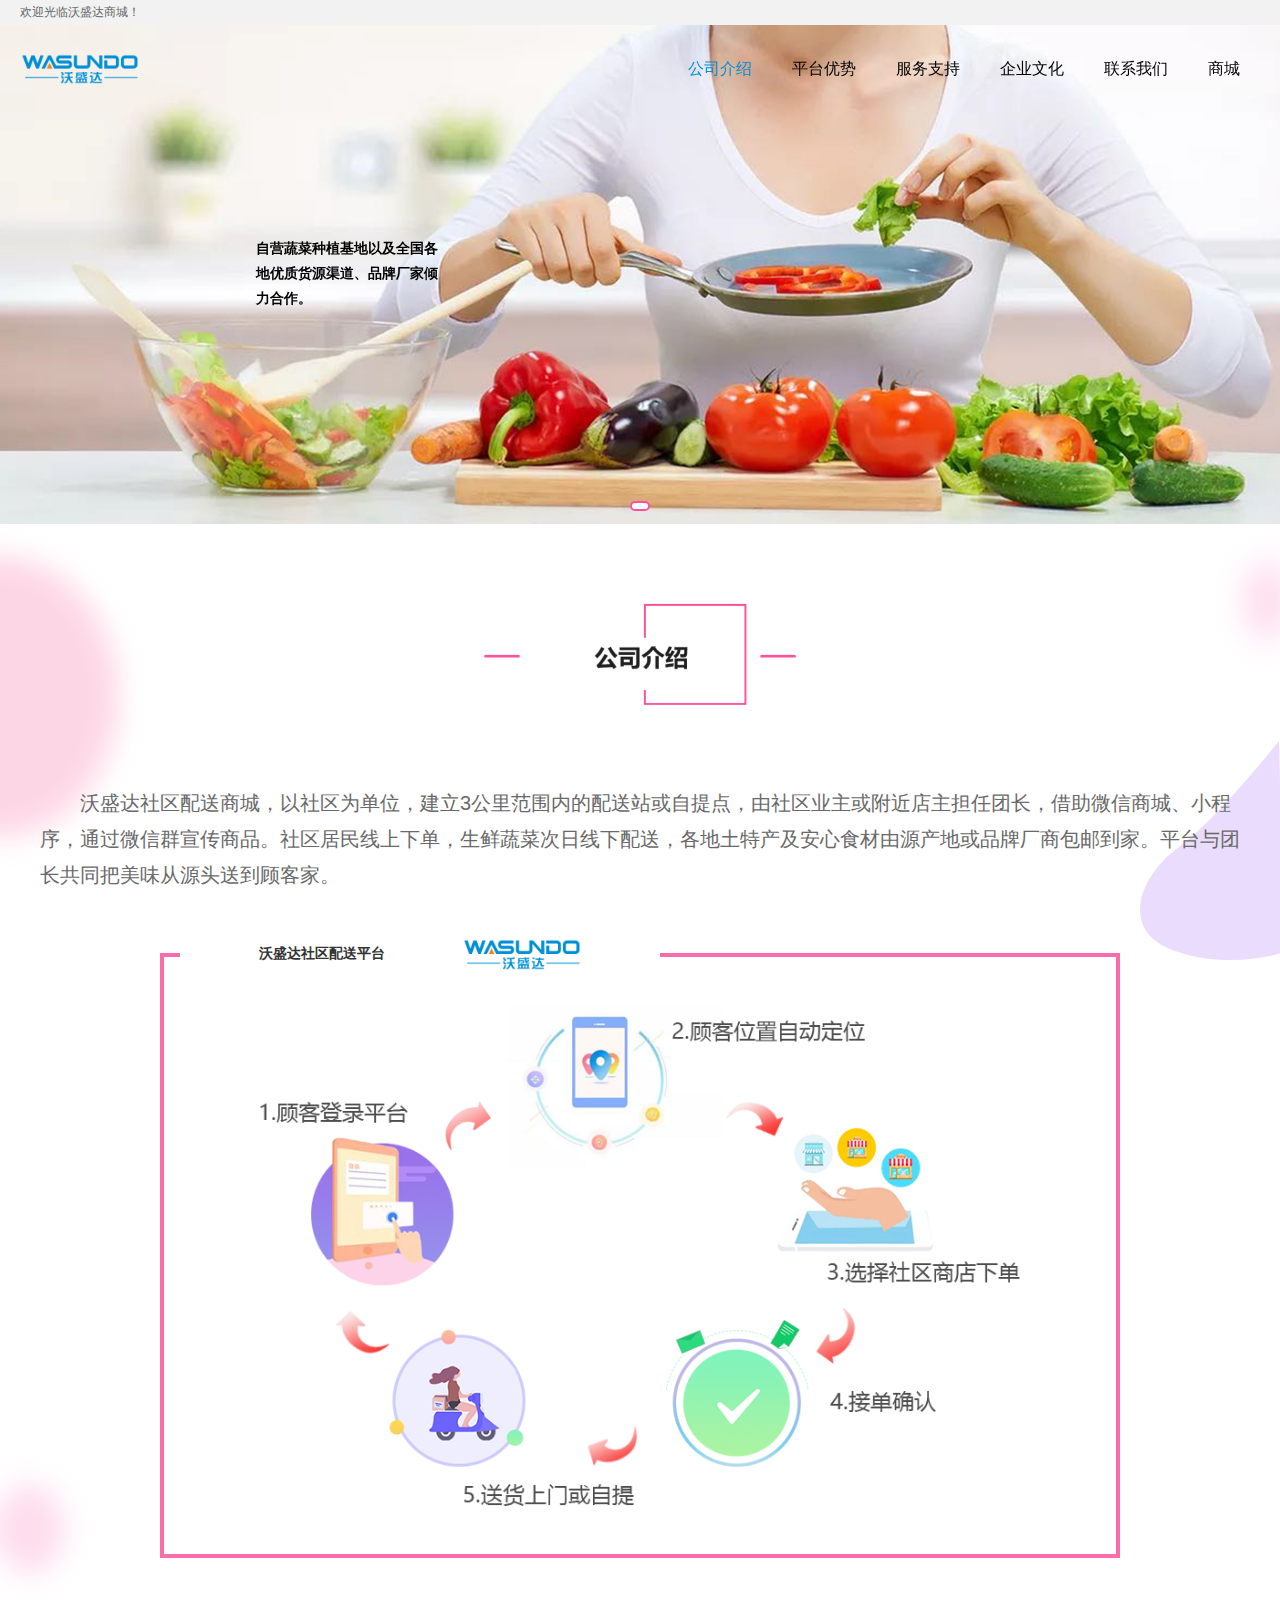
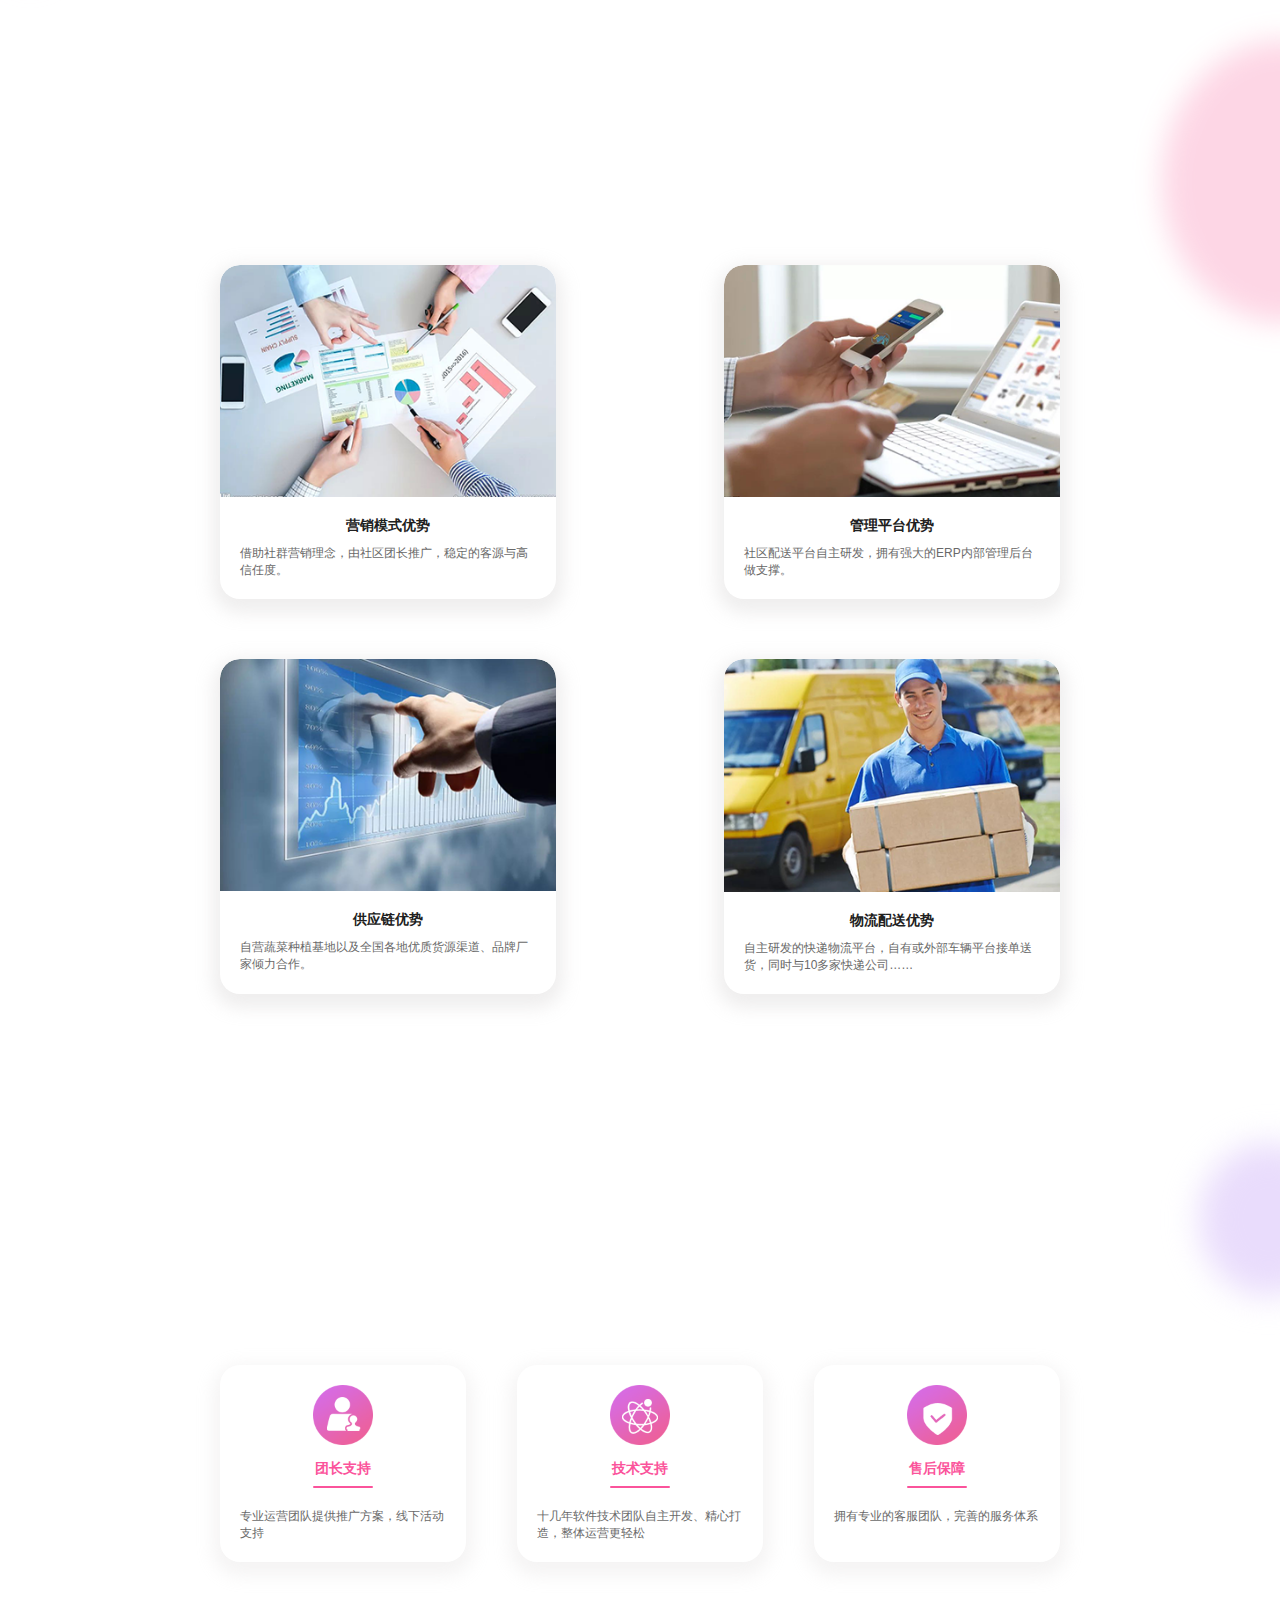
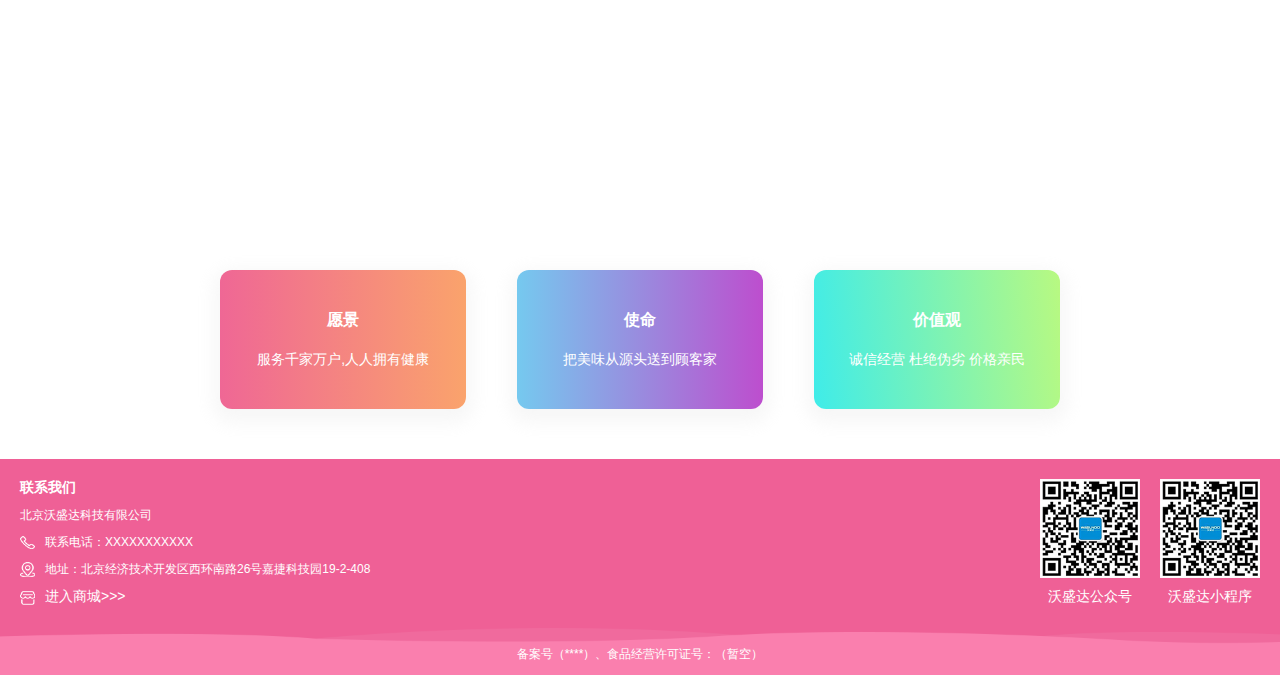
==== wsdPC/webHome/index.html @ 1323379c "first commit" ====
﻿<!DOCTYPE html>
<html lang="zh">
<head>
	<meta charset="UTF-8" />
	<meta name="viewport" content="width=device-width, initial-scale=1.0" />
    <meta name="renderer" content="webkit|ie-comp|ie-stand" />
    <meta http-equiv="X-UA-Compatible" content="IE=edge,chrome=1" />
    <meta http-equiv="X-UA-Compatible" content="IE=Edge" />
	<title>沃盛达官网</title>
	<!--插件:libs文件夹-->
	<link rel="stylesheet" href="../libs/swiper-4.3.3/swiper.min.css" />
	<!--自定义样式表-->
	<link rel="stylesheet" href="../css/common.css" /> <!--公共样式表-->
	<link rel="stylesheet" href="../css/index.css" /> <!--本页样式表-->
</head>
<body>
    <!-- 页头 start-->
    <div id="header"></div>
    <!-- 页头 end-->	
    
    <!--轮播图start-->
	<div class="swiper-container swiper-banner">
		<!--轮播图上文字-->
		<div class="swiper-layer">
			<span>自营蔬菜种植基地以及全国各地优质货源渠道、品牌厂家倾力合作。</span>
		</div>
		<!--轮播图-->
	    <div class="swiper-wrapper">
	        <div class="swiper-slide" style="background-image: url(../img/index/banner.png);"></div>
	    </div>
	    <!-- 如果需要分页器 -->
	    <div class="swiper-pagination"></div>
	</div>  
	<!--轮播图end-->
	
	<!--内容区域 start-->
	<!--公司介绍-->
	<div class="main-bg main-bg1">
		<div class="half-circle-right">
			<img src="../img/index/ico_circle0.png" alt="" style="width:75px;" />
		</div>
		<div class="half-circle-left">
			<img src="../img/index/ico_circle1.png" alt="" style="width:150px;" />
		</div>
		<div class="half-circle-right" style="top: 20%;">
			<img src="../img/index/ico_circle2.png" alt="" style="width:140px;" />
		</div>
		<div class="half-circle-left" style="bottom: 0;">
			<img src="../img/index/ico_circle3.png" alt="" style="width:100px;" />
		</div>
		<div class="container" id="section1">
			<!--标题-->
			<!--<div class="main-tlt" data-scroll-reveal="enter from the top over 1.5s">
				<span>公司介绍</span>
				<i class="ico-square"></i>
			</div>-->
			<div class="main-tlt" data-scroll-reveal="enter from the top over 1.5s">
				<div class="tlt-img">
					<img src="../img/index/ico_tlt1.png" />
				</div>	
			</div>
			<!--内容-->
			<div class="main-con">
				<div class="txt">
					    沃盛达社区配送商城，以社区为单位，建立3公里范围内的配送站或自提点，由社区业主或附近店主担任团长，借助微信商城、小程序，通过微信群宣传商品。社区居民线上下单，生鲜蔬菜次日线下配送，各地土特产及安心食材由源产地或品牌厂商包邮到家。平台与团长共同把美味从源头送到顾客家。
				</div>
				<div class="img">
					<div class="outer-img">
						<span>沃盛达社区配送平台</span>
						<img src="../img/common/ico_logo.png" alt="" />
					</div>
					<div class="inner-img">
						<img src="../img/index/intro.png" alt="" />
					</div>
				</div>
			</div>
		</div>
	</div>
	<!--平台优势-->
	<div class="main-bg main-bg2">
		<div class="half-circle-right">
			<img src="../img/index/ico_circle4.png" alt="" style="width:150px;" />
		</div>
		<div class="half-circle-center" style="bottom: 20%;">
			<img src="../img/index/ico_circle5.png" alt="" style="width:120px;" />
		</div>
		<div class="container" id="section2">
			<!--标题-->
			<!--<div class="main-tlt" data-scroll-reveal="enter from the top over 1.5s">
				<span>平台优势</span>
				<i class="ico-square"></i>
			</div>-->
			<div class="main-tlt" data-scroll-reveal="enter from the top over 1.5s">
				<div class="tlt-img">
					<img src="../img/index/ico_tlt2.png" />
				</div>	
			</div>
			<!--内容-->
			<div class="main-con">
				<ul class="info-item">
					<li>
						<div class="li-img"><img src="../img/index/advan1.png" alt="" /></div>
						<div class="li-txt">
							<div class="tlt">营销模式优势</div>
							<div class="txt">
								借助社群营销理念，由社区团长推广，稳定的客源与高信任度。
							</div>
						</div>
					</li>
					<li>
						<div class="li-img"><img src="../img/index/advan2.png" alt="" /></div>
						<div class="li-txt">
							<div class="tlt">管理平台优势</div>
							<div class="txt">
								社区配送平台自主研发，拥有强大的ERP内部管理后台做支撑。
							</div>
						</div>
					</li>
					<li>
						<div class="li-img"><img src="../img/index/advan3.png" alt="" /></div>
						<div class="li-txt">
							<div class="tlt">供应链优势</div>
							<div class="txt">
								自营蔬菜种植基地以及全国各地优质货源渠道、品牌厂家倾力合作。
							</div>
						</div>
					</li>
					<li>
						<div class="li-img"><img src="../img/index/advan4.png" alt="" /></div>
						<div class="li-txt">
							<div class="tlt">物流配送优势</div>
							<div class="txt">
								自主研发的快递物流平台，自有或外部车辆平台接单送货，同时与10多家快递公司……
							</div>
						</div>
					</li>
				</ul>
			</div>
		</div>
	</div>
	<!--服务支持-->
	<div class="main-bg main-bg3">
		<div class="half-circle-right">
			<img src="../img/index/ico_circle6.png" alt="" style="width:120px;" />
		</div>
		<div class="container" id="section3">
			<!--标题-->
			<!--<div class="main-tlt" data-scroll-reveal="enter from the top over 1.5s">
				<span>服务支持</span>
				<i class="ico-square"></i>
			</div>-->
			<div class="main-tlt" data-scroll-reveal="enter from the top over 1.5s">
				<div class="tlt-img">
					<img src="../img/index/ico_tlt3.png" />
				</div>	
			</div>
			<!--内容-->
			<div class="main-con">
				<ul class="info-item">
					<li>
						<div class="tlt">团长支持</div>
						<div class="txt">
							专业运营团队提供推广方案，线下活动支持
						</div>
					</li>
					<li>
						<div class="tlt">技术支持</div>
						<div class="txt">
							十几年软件技术团队自主开发、精心打造，整体运营更轻松
						</div>
					</li>
					<li>
						<div class="tlt">售后保障</div>
						<div class="txt">
							拥有专业的客服团队，完善的服务体系
						</div>
					</li>
				</ul>
			</div>
		</div>
	</div>
	<!--企业文化-->
	<div class="main-bg main-bg4">
		<div class="container" id="section4">
			<!--标题-->
			<!--<div class="main-tlt" data-scroll-reveal="enter from the top over 1.5s">
				<span>企业文化</span>
				<i class="ico-square"></i>
			</div>-->
			<div class="main-tlt" data-scroll-reveal="enter from the top over 1.5s">
				<div class="tlt-img">
					<img src="../img/index/ico_tlt4.png" />
				</div>	
			</div>
			<!--内容-->
			<div class="main-con">
				<ul class="info-item">
					<li>
						<div class="tlt">愿景</div>
						<div class="txt">
							服务千家万户,人人拥有健康
						</div>
					</li>
					<li>
						<div class="tlt">使命</div>
						<div class="txt">
							把美味从源头送到顾客家
						</div>
					</li>
					<li>
						<div class="tlt">价值观</div>
						<div class="txt">
							诚信经营  杜绝伪劣  价格亲民
						</div>
					</li>
				</ul>
			</div>
		</div>
	</div>
	<!--内容区域 end -->
	
    <!-- 页尾 start-->
    <div id="footer"></div>
    <!-- 页尾 end-->	
     
    <!--插件：libs文件夹-->
	<script src="../libs/jquery-2.1.4/jquery.min.js"></script>
	<script src="../libs/swiper-4.3.3/swiper.min.js"></script>
	<script src="../libs/scrollreveal/js/scrollreveal.js"></script>
	
	<!--自定义js-->
	<script src="../js/common.js"></script> <!--公共js部分-->

	<script>
		(function(){
			window.scrollReveal = new scrollReveal({ reset: true, move: '50px'});
		})();
	</script>
	<script>  
		//banner
	  	var mySwiper = new Swiper ('.swiper-banner', {
	  		direction : 'horizontal',
//	  		autoplay: true,//可选选项，自动滑动
		    loop: true, // 循环模式选项
		    
		    // 如果需要分页器
		    pagination: {
		      el: '.swiper-banner .swiper-pagination',
		      clickable: true,
		    },
		    
		    // 如果需要前进后退按钮
		    navigation: {
		      nextEl: '.swiper-button-next',
		      prevEl: '.swiper-button-prev',
		    },
		    
		    // 如果需要滚动条
		    scrollbar: {
		      el: '.swiper-scrollbar',
		    },
	  	})        
	</script>
</body>
</html>
---- wsdPC/css/common.css ----
@charset "utf-8";
* {
    -webkit-box-sizing: border-box;
    -moz-box-sizing: border-box;
    box-sizing: border-box;
}
body,div,dl,dt,dd,ul,ol,li,h1,h2,h3,h4,h5,h6,pre,code,form,fieldset,legend,input,textarea,p,blockquote,th,td,hr,button,article,aside,details,figcaption,figure,footer,header,hgroup,menu,nav,section {
    margin: 0;
    padding: 0;
}

article,aside,details,figcaption,figure,footer,header,hgroup,menu,nav,section {
    display: block;
}

h1,h2,h3,h4,h5,h6 {
    font-size: 100%;
}

address,cite,dfn,em,i,u,var {
    font-style: normal;
}
strong,b {
	font-weight: normal;
}
code,kbd,pre,samp {
    font-family: courier new,courier,monospace;
}
ul,ol,li {
    list-style: none;
}

a {
    text-decoration: none;
    color: #333;
    cursor: pointer;
}
a:link,
a:visited,
a:hover,
a:active {
	text-decoration: none;
}
sup {
    vertical-align: text-top;
}

sub {
    vertical-align: text-bottom;
}

legend {
    color: #333;
}

fieldset,img {
    border: 0;
}

img,object {
    vertical-align: middle;
}

table {
    width: 100%;
    max-width: 100%;
    background-color: transparent;
    border-collapse: collapse;
    border-spacing: 0;
}
/*清除浮动*/
.clearfix:before,
.clearfix:after {
  display: table;
  content: " ";
}
.clearfix:after {
	clear: both;
}

body {
    color: #333;
    font-family: "Microsoft YaHei",PingFangSC-Regular,Verdana,Arial,Helvetica,sans-serif,"宋体";
    font-size: 12px;
}
input, select, button {
	font-family: "Microsoft YaHei",PingFangSC-Regular,Verdana,Arial,Helvetica,sans-serif,"宋体";
}
/*----- 去掉虚框 -----*/
input:focus, select:focus {outline: 0 !important;} 
button::-moz-focus-inner,
input::-moz-focus-inner {border-color:transparent!important;}


/*----- mobile -----*/
html {-webkit-text-size-adjust: 100%;}
a,button,input,optgroup,select,textarea {
	-webkit-tap-highlight-color: rgba(0,0,0,0);
} 
/*去除系统默认appearance的样式,常用于IOS下移除原生样式*/
input[type="submit"], input[type="reset"], input[type="button"],input[type="text"],input[type="password"],textarea, button { 
	-webkit-appearance: none !important; 
}
/*重新画input*/
input[type="text"],
input[type="password"] {
    color: #333;
    background-color: #fff;
    border: 1px solid #eee;		
}
/*美化checkbox和radio*/
input[type="checkbox"],
input[type="radio"] {
	width: 20px;
	height: 20px;
	background-color:#fff;
	-webkit-appearance:none;
	border:1px solid #c9c9c9;
	border-radius: 2px;
	outline: none;
	vertical-align: middle;
}
input[type="radio"] {border-radius: 50%;}
input[type="checkbox"]:checked,
input[type="radio"]:checked {
	background-color: #ff7800;
	border-color: #ff7800;
	background-clip: content-box;
	padding:2px;
}
/*自定义placeholder*/
/*----- WebKit -----*/
input::-webkit-input-placeholder,
textarea::-webkit-input-placeholder {color: #c7c7c7;}
/*----- IE10+ -----*/
input:-ms-input-placeholder,
textarea:-ms-input-placeholder {color: #c7c7c7;}
/*----- Firefox4-18 -----*/
input:-moz-placeholder,
textarea:-moz-placeholder {color: #c7c7c7;}
/*----- Firefox19+ -----*/
input::-moz-placeholder,
textarea::-moz-placeholder {color: #c7c7c7;}
			
/*获取焦点清空placeholder*/
/*----- WebKit -----*/
input:focus::-webkit-input-placeholder,
textarea:focus::-webkit-input-placeholder { color:transparent; }
/*----- IE10+ -----*/
input:focus:-ms-input-placeholder,
textarea:focus:-ms-input-placeholder { color:transparent; }				
/*----- Firefox4-18 -----*/
input:focus:-moz-placeholder,
textarea:focus:-moz-placeholder { color:transparent; }			
/*----- Firefox19+ -----*/
input:focus::-moz-placeholder,
textarea:focus::-moz-placeholder { color:transparent; }

/*----- 消除bootstrap默认样式 -----*/
.container {
	padding-left: 0;
	padding-right: 0;
    margin-right: auto;
    margin-left: auto
}

@media (min-width: 768px) {
    .container {
        width:750px
    }
}

@media (min-width: 992px) {
    .container {
        width:970px
    }
}

@media (min-width: 1200px) {
    .container {
        width:1200px
    }
}
.row {
	margin-right: 0;
	margin-left: 0;
}
.btn {
	padding:0;
	line-height: normal;
}
ol,ul {
	margin-bottom: 0;
}
.list-inline {
	margin-left: 0;
}

.list-inline > li {
	padding-right: 0;
	padding-left: 0;
}

.table {margin-bottom: 0;}
.table>tbody>tr>td, 
.table>tbody>tr>th, 
.table>tfoot>tr>td, 
.table>tfoot>tr>th, 
.table>thead>tr>td, 
.table>thead>tr>th {
	padding:0;
	vertical-align: middle;
}

label {margin-bottom: 0;font-weight: 500;}
.bg-white {background-color: #fff;}    /*----- 白色背景 -----*/
.bg-gray {background-color: #f5f5f5;}  /*----- 灰色背景 -----*/
.bg-deep {background-color: #282d44;}  /*----- 深蓝色背景 -----*/


/*--------------------------------- 公共样式 ---------------------------------*/
/*头部*/
body {background-color: #fff;}
.common-header {
	position: fixed;
	top: 0;
	width: 100%;
	z-index: 999;
}
.common-header .common-top {
	background-color: #f2f2f2;
	padding: 4px 20px;
}
.common-header .common-top a {
	font-size: 12px;
	color: #666;
}
.common-header .common-nav {
	padding: 0 20px;
	height: 88px;
	display: flex;
	justify-content: space-between;
	align-items: center;
}
.common-header.fixed .common-nav {
	background-color: rgba(255,255,255,.6);
	box-shadow: 0 2px 4px rgba(0,0,0,0.1);
}
/*logo*/
.common-nav .nav-logo {
	
}
.common-nav .nav-logo > a {display: block;}
.common-nav .nav-logo > a img {
	max-width: 120px;
	max-height: 88px;
}
/*导航栏*/
.common-nav .nav-tab {
	
}
.common-nav .nav-tab .menu-item {
	display: flex;
	align-items: center;
}
.common-nav .nav-tab .menu-item li {
	text-align: center;
	font-size: 16px;	
	height: 88px;
	line-height: 88px;
	padding: 0 20px;
	position: relative;
}
@media (max-width: 768px) {
	.common-nav .nav-tab .menu-item li {
		padding: 0 5px;
	}
}
.common-nav .nav-tab .menu-item li a {
	color: #000;
	-webkit-transition: transform .3s ease-in-out;
	-moz-transition: transform .3s ease-in-out;
	-ms-transition: transform .3s ease-in-out;
	-o-transition: transform .3s ease-in-out;
	transition: transform .3s ease-in-out;
	display: block;
}
.common-nav .nav-tab .menu-item li a:hover {
	color: #008fd7;
    -moz-transition: all 0.3s ease-in;
    -webkit-transition: all 0.3s ease-in;
    -o-transition: all 0.3s ease-in;
    transition: all 0.3s ease-in;
}
.common-nav .nav-tab .menu-item li.on > a {
	color: #008fd7;
}
.hvr-underline-from-center {
  	display: inline-block;
  	vertical-align: middle;
  	-webkit-transform: perspective(1px) translateZ(0);
  	transform: perspective(1px) translateZ(0);
  	box-shadow: 0 0 1px rgba(0, 0, 0, 0);
  	position: relative;
  	overflow: hidden;
}
.hvr-underline-from-center:before {
  	content: "";
  	position: absolute;
  	z-index: -1;
  	left: 51%;
  	right: 51%;
  	bottom: 0;
  	background: #008fd7;
  	height: 2px;
  	-webkit-transition-property: left, right;
  	transition-property: left, right;
  	-webkit-transition-duration: 0.3s;
  	transition-duration: 0.3s;
  	-webkit-transition-timing-function: ease-out;
  	transition-timing-function: ease-out;
}
.hvr-underline-from-center:hover:before, .hvr-underline-from-center:focus:before, .hvr-underline-from-center:active:before {
  	left: 40%;
  	right: 40%;
}
/*页尾*/
.common-footer .footer-main {
	padding: 20px;
	background-color: #ef6096;
	display: flex;
	justify-content: space-between;
	align-items: center;
}
.common-footer .footer-main .footer-left .h3 {
	font-size: 14px;
	font-weight: 600;
	color: #fff;
}
.common-footer .footer-main .footer-left .footer-left-item {
	margin: 10px 0;
}
.common-footer .footer-main .footer-left .footer-left-item li {
	display: flex;
	align-items: center;
	font-size: 12px;
	color: #fff;
	margin-bottom: 10px;
}
.common-footer .footer-main .footer-left .footer-left-item li img,
.common-footer .footer-main .footer-left .footer-mall img {
	max-width: 15px;
	margin-right: 10px;
}
.common-footer .footer-main .footer-left .footer-mall a {
	font-size: 14px;
	color: #fff;
}
.common-footer .footer-main .footer-left .footer-mall a:hover {
	text-decoration: underline;
}
.common-footer .footer-main .footer-right .footer-right-item {
	display: flex;
}
.common-footer .footer-main .footer-right .footer-right-item li {
	display: flex;
	flex-direction: column;
	margin-left: 20px;
}
.common-footer .footer-main .footer-right .footer-right-item li img {
	max-width: 100px;
}
.common-footer .footer-main .footer-right .footer-right-item li span {
	font-size: 14px;
	color: #fff;
	padding-top: 10px;
	text-align: center;
}
/*底部*/
.common-footer .footer-bot {
	width: 100%;
	background: url(../img/common/bg_bot.png) top center;
	background-size: cover;
	display: flex;
	justify-content: center;
	align-items: center;
}
.common-footer .footer-bot span {
	font-size: 12px;
	color: #fff;
	padding-top: 20px;
	padding-bottom: 12px;
}
---- wsdPC/css/index.css ----
/*---- banner ----*/
.swiper-banner {
	margin-top: 24px;
	position: relative;
}
.swiper-banner .swiper-layer {
	position: absolute;
	max-width: 15%;
	top: 50%;
	-webkit-transform: translateY(-50%);
	-moz-transform: translateY(-50%);
	-ms-transform: translateY(-50%);
	-o-transform: translateY(-50%);
	transform: translateY(-50%);
	left: 20%;
	z-index: 9;
}
.swiper-banner .swiper-layer span {
	font-size: 14px;
	font-weight: 600;
	color: #000;
	line-height: 1.8;
}
.swiper-banner .swiper-wrapper .swiper-slide {
	width: 100%;
	height: 500px;
	background-repeat: no-repeat;
	background-position: top center;
	background-size: cover;
}
.swiper-pagination-bullet {
	width: 10px;
	height: 10px;
	background: transparent;
	border: 2px solid #fb539b;
	opacity: 1;
}
.swiper-pagination-bullet.swiper-pagination-bullet-active {
	width: 20px;
	border: 2px solid #fb539b;
	background-color: #fff;
	border-radius: 20px;
}
/*标题*/
.main-bg {
	position: relative;
	padding-bottom: 50px;
}
/*高斯模糊背景及位置*/
.main-bg .half-circle-left,
.main-bg .half-circle-center,
.main-bg .half-circle-right {
    position: absolute;
    z-index: -1;
}
.main-bg .half-circle-left {
	left: 0;
}
.main-bg .half-circle-center {
	right: 15%;
}
.main-bg .half-circle-right {
	right: 0;
}
/*.main-bg .main-tlt {
    text-align: center;
    padding-top: 100px;
    padding-bottom: 100px;
    font-size: 24px;
    font-weight: 600;
    color: #202020;
    position: relative;
}
.main-bg .main-tlt:before,
.main-bg .main-tlt:after {
    content: "";
    position: absolute;
    top: 50%;
    -webkit-transform: translateY(-50%);
    -moz-transform: translateY(-50%);
    -ms-transform: translateY(-50%);
    -o-transform: translateY(-50%);
    transform: translateY(-50%);
    width: 55px;
    height: 2px;
    background-color: #fb539b;
    border-radius: 2px;
}
.main-bg .main-tlt:before {
	left: 36%;
}
.main-bg .main-tlt:after {
    right: 36%;
}
.main-bg .main-tlt .ico-square {
	position: absolute;
	width: 100px;
	height: 98px;
	border: solid 2px #fb539b;
	top: 50%;
    -webkit-transform: translateY(-50%);
    -moz-transform: translateY(-50%);
    -ms-transform: translateY(-50%);
    -o-transform: translateY(-50%);
    transform: translateY(-50%);
    z-index: -1;
}
.main-bg:nth-child(odd) .main-tlt .ico-square {
	right: 42%;
}
.main-bg:nth-child(even) .main-tlt .ico-square {
	left: 42%;
}
.main-bg .main-tlt span {
	padding: 10px;
	background-color: #fff;
	z-index: 99;
}*/
.main-bg .main-tlt {
	padding-top: 80px;
    padding-bottom: 80px;
	text-align: center;
}
.main-bg .main-tlt .tlt-img {
	max-width: 30%;
	width: 312px;
	margin: 0 auto;
}
.main-bg .main-tlt .tlt-img img {
	max-width: 100%;
}
/*---- 公司介绍 ----*/
.main-bg1 .main-con .txt {
	font-size: 20px;
	color: #696969;
	line-height: 1.8;
	text-indent: 2em;
}
.main-bg1 .main-con .img {
	max-width: 80%;
	margin: 0 auto;
	text-align: center;
	margin-top: 60px;
	position: relative;
	
}
.main-bg1 .main-con .img .outer-img {
	position: absolute;
    width: 50%;
    overflow: hidden;
    left: 20px;
    top: -15px;
    padding: 0 40px;
    background-color: #fff;
    display: flex;
    justify-content: space-around;
    align-items: center;
    z-index: 99;
}
.main-bg1 .main-con .img .outer-img span {
	font-size: 14px;
	font-weight: 600;
}
.main-bg1 .main-con .img .outer-img img {
	width: 30%;
	height: auto;
	overflow: hidden;
}
.main-bg1 .main-con .img .inner-img {
	max-width: 100%;
	padding: 5% 10%;
	border: solid 4px #fb6daa;
}
.main-bg1 .main-con .img .inner-img img {
	/*border: solid 6px #fb6daa;*/
	max-width: 100%;
}
/*---- 平台优势 ----*/ 
.main-bg2 .info-item {
	width: 70%;
	margin: 0 auto;
	display: flex;
	flex-wrap: wrap;
}
.main-bg2 .info-item li {
	background-color: #fff;
	box-shadow: 0px 7px 17px 7px 
		rgba(203, 201, 201, 0.31);
	border-radius: 20px;
	width: 40%;
	margin-right: 20%;
	margin-bottom: 60px;
}
.main-bg2 .info-item li:hover {
	box-shadow: 0px 7px 17px 7px 
		rgba(203, 201, 201, 0.7);
}
.main-bg2 .info-item li:nth-child(even) {
	margin-right: 0;
}
.main-bg2 .info-item li .li-img {
	display: flex;
	justify-content: center;
	align-items: center;
	width: 100%;
	height: auto;
	overflow: hidden;
	border-radius: 20px 20px 0 0;
}
.main-bg2 .info-item li .li-img img {
	width: 100%;
	height: auto;
	overflow: hidden;
	border-radius: 20px 20px 0 0;
}
.main-bg2 .info-item li .li-txt {
	padding: 20px;
}
.main-bg2 .info-item li .li-txt .tlt {
	font-size: 14px;
	font-weight: 600;
	color: #202020;
	text-align: center;
}
.main-bg2 .info-item li .li-txt .txt {
	font-size: 12px;
	color: #696969;
	padding-top: 10px;
}
/*----  服务支持 ----*/
.main-bg3 .info-item {
	width: 70%;
	margin: 0 auto;
	display: flex;
}
.main-bg3 .info-item li {
	flex: 1;
	padding: 20px;
	background-color: #fff;
	box-shadow: 0px 7px 17px 7px 
		rgba(203, 201, 201, 0.2);
	border-radius: 20px;
}
.main-bg3 .info-item li:hover {
	box-shadow: 0px 7px 17px 7px 
		rgba(203, 201, 201, 0.4);
}
.main-bg3 .info-item li:nth-child(2) {
	margin: 0 6%;
}
.main-bg3 .info-item li .tlt {
	font-size: 14px;
	font-weight: 600;
	color: #fb539b;
	text-align: center;
	background-repeat: no-repeat;
	background-position: top center;
	background-size: 60px;
	padding-top: 75px;
	padding-bottom: 10px;
	position: relative;
}
.main-bg3 .info-item li:nth-child(1) .tlt {
	background-image: url(../img/index/service1.png);
}
.main-bg3 .info-item li:nth-child(2) .tlt {
	background-image: url(../img/index/service2.png);
}
.main-bg3 .info-item li:nth-child(3) .tlt {
	background-image: url(../img/index/service3.png);
}
.main-bg3 .info-item li .tlt:after {
	content: '';
	position: absolute;
	width: 60px;
	height: 2px;
	background-color: #fb539b;
	border-radius: 1px;
	left: 50%;
	-webkit-transform: translateX(-50%);
	-moz-transform: translateX(-50%);
	-ms-transform: translateX(-50%);
	-o-transform: translateX(-50%);
	transform: translateX(-50%);
	bottom: 0;
}
.main-bg3 .info-item li .txt {
	font-size: 12px;
	color: #696969;
	padding-top: 20px;
}
/*---- 企业文化 ----*/
.main-bg4 .info-item {
	width: 70%;
	margin: 0 auto;
	display: flex;
}
.main-bg4 .info-item li {
	flex: 1;
	padding: 40px 20px;
	box-shadow: 0px 7px 17px 7px 
		rgba(217, 217, 217, 0.2);
	border-radius: 12px;
	text-align: center;
}
.main-bg4 .info-item li:hover {
	box-shadow: 0px 7px 17px 7px 
		rgba(217, 217, 217, 0.4);
}
.main-bg4 .info-item li:nth-child(1) {
	background-image: linear-gradient(90deg, 
		#ef6795 0%, 
		#faa36c 100%);
}
.main-bg4 .info-item li:nth-child(2) {
	background-image: linear-gradient(90deg, 
		#75c9ef 0%, 
		#bd4ece 100%);
	margin: 0 6%;
}
.main-bg4 .info-item li:nth-child(3) {
	background-image: linear-gradient(264deg, 
		#b8f981 0%, 
		#3fece9 100%);
}
.main-bg4 .info-item li .tlt {
	font-size: 16px;
	font-weight: 600;
	color: #fff;
}
.main-bg4 .info-item li .txt {
	font-size: 14px;
	color: #fff;
	padding-top: 20px;
}
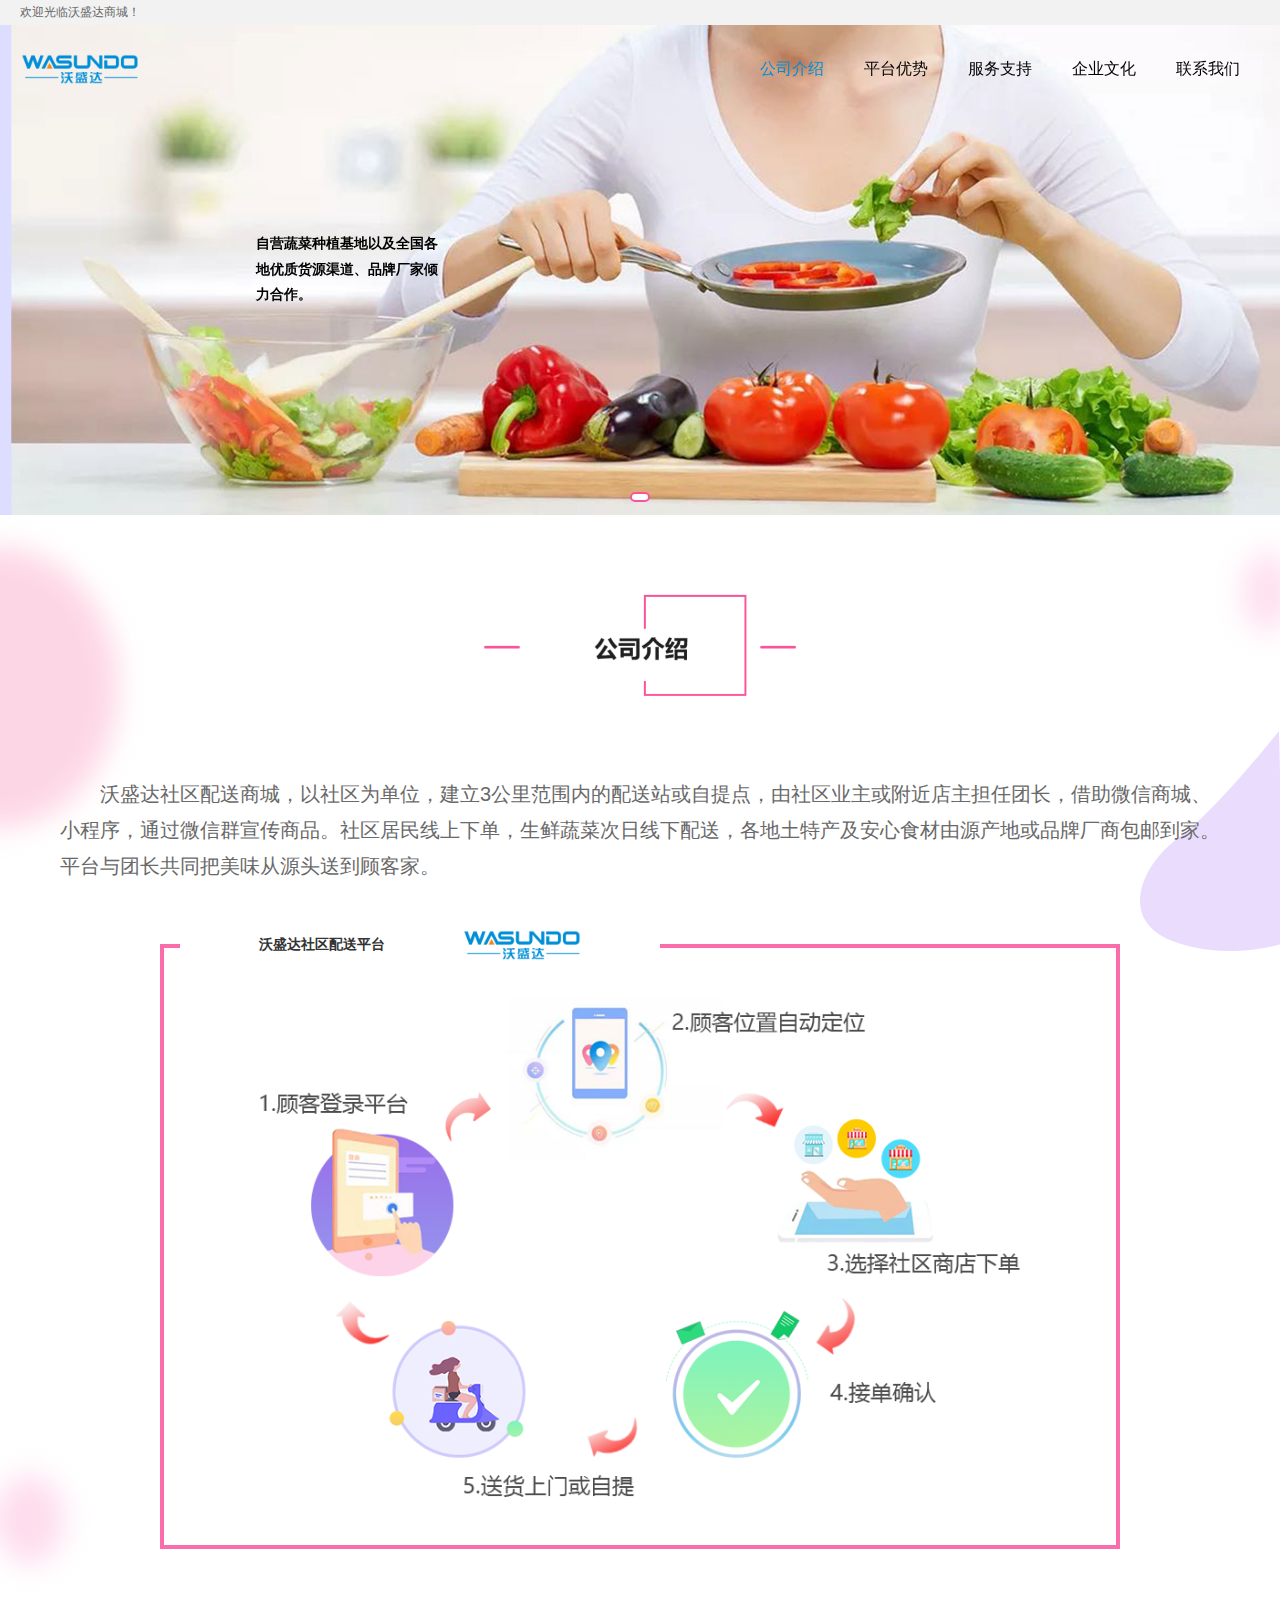
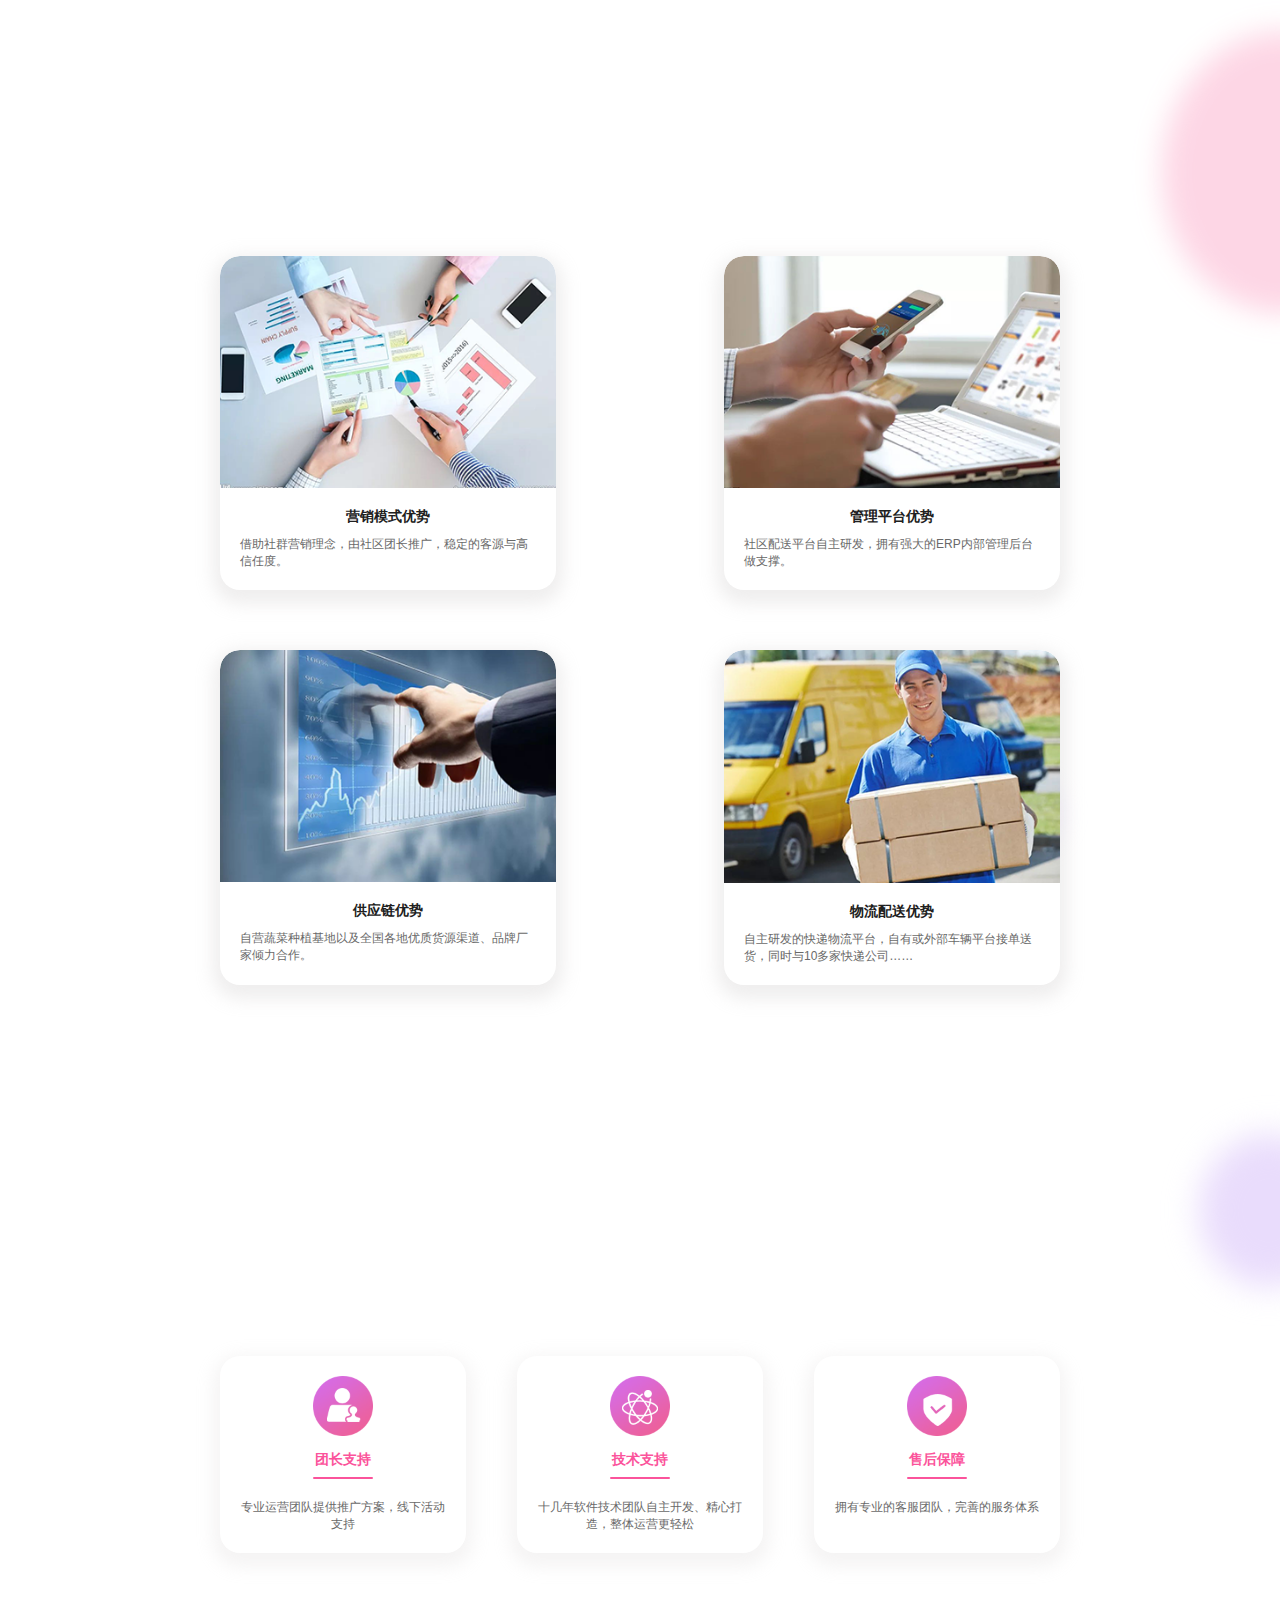
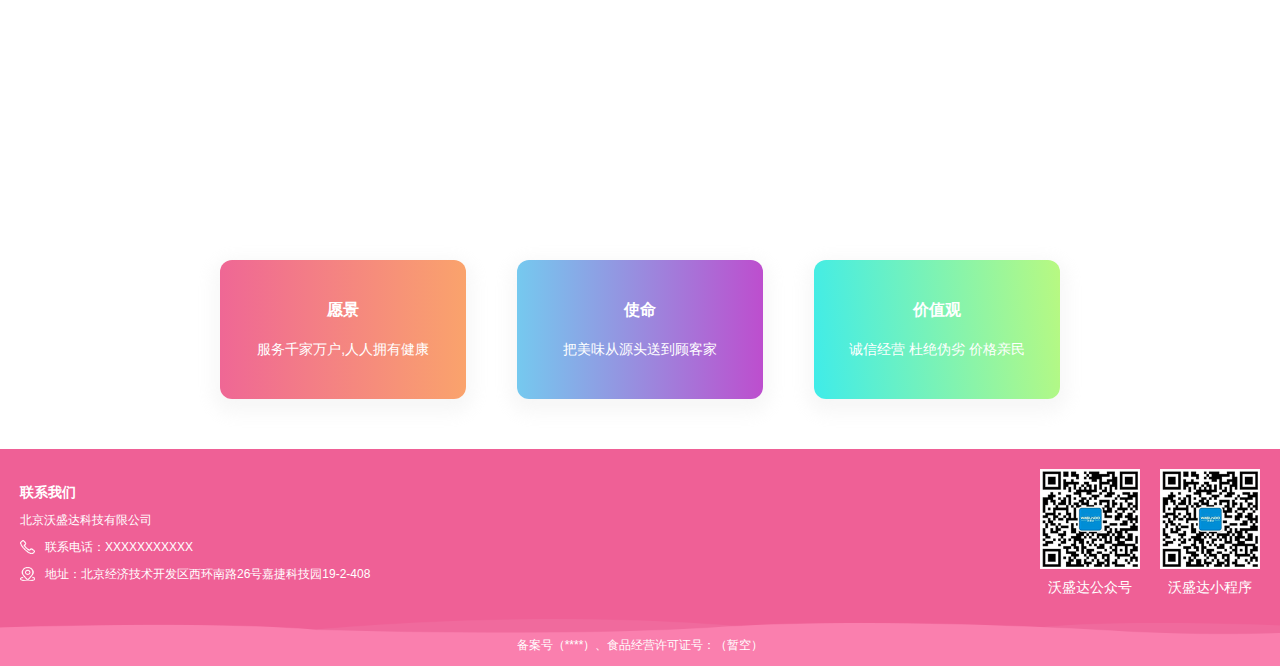
==== commit c48c5856: "update" ====
--- a/wsdPC/webHome/index.html
+++ b/wsdPC/webHome/index.html
@@ -26,7 +26,11 @@
 		</div>
 		<!--轮播图-->
 	    <div class="swiper-wrapper">
-	        <div class="swiper-slide" style="background-image: url(../img/index/banner.png);"></div>
+	        <div class="swiper-slide">
+	        	<div class="banner-img">
+	        		<img src="../img/index/banner.jpg" alt="" />
+	        	</div>
+	        </div>
 	    </div>
 	    <!-- 如果需要分页器 -->
 	    <div class="swiper-pagination"></div>
--- a/wsdPC/css/common.css
+++ b/wsdPC/css/common.css
@@ -166,19 +166,19 @@
 
 @media (min-width: 768px) {
     .container {
-        width:750px
+        width:750px;
     }
 }
 
 @media (min-width: 992px) {
     .container {
-        width:970px
+        width:970px;
     }
 }
 
 @media (min-width: 1200px) {
     .container {
-        width:1200px
+        width:1200px;
     }
 }
 .row {
@@ -241,10 +241,21 @@
 	display: flex;
 	justify-content: space-between;
 	align-items: center;
+	position: relative;
 }
 .common-header.fixed .common-nav {
 	background-color: rgba(255,255,255,.6);
 	box-shadow: 0 2px 4px rgba(0,0,0,0.1);
+}
+@media (max-width: 767px) {
+	.common-header .common-nav {
+		height: auto;
+		padding: 15px 10px;
+		background-color: rgba(255,255,255,.8);
+	}
+	.common-header.fixed .common-nav {
+		background-color: rgba(255,255,255,.8);
+	}
 }
 /*logo*/
 .common-nav .nav-logo {
@@ -254,6 +265,11 @@
 .common-nav .nav-logo > a img {
 	max-width: 120px;
 	max-height: 88px;
+}
+@media (max-width: 767px){
+	.common-nav .nav-logo > a img {
+	    max-width: 98px;
+	}	
 }
 /*导航栏*/
 .common-nav .nav-tab {
@@ -270,11 +286,6 @@
 	line-height: 88px;
 	padding: 0 20px;
 	position: relative;
-}
-@media (max-width: 768px) {
-	.common-nav .nav-tab .menu-item li {
-		padding: 0 5px;
-	}
 }
 .common-nav .nav-tab .menu-item li a {
 	color: #000;
@@ -294,6 +305,98 @@
 }
 .common-nav .nav-tab .menu-item li.on > a {
 	color: #008fd7;
+}
+/*折叠与展开按钮*/
+.nav-tab-toggle {
+	display: none;
+}
+@media (max-width: 767px){
+	.nav-tab-show {
+	    display: none;
+	}	
+	.nav-tab-toggle {
+		display: block;
+	}
+}
+.nav-tab-toggle .navbar-toggle {
+    position: absolute;
+    margin: 0;
+    right: 10px;
+    top: 50%;
+    -webkit-transform: translateY(-50%);
+    -moz-transform: translateY(-50%);
+    -ms-transform: translateY(-50%);
+    -o-transform: translateY(-50%);
+    transform: translateY(-50%);
+    background-color: transparent;
+    border: none;
+}
+.navbar-toggle .icon-bar {
+    display: block;
+    width: 28px;
+    height: 2px;
+    border-radius: 1px;
+    transition: all 0.2s;
+}
+.navbar-toggle .top-bar {
+    -webkit-transform: rotate(45deg);
+    -moz-transform: rotate(45deg);
+    -ms-transform: rotate(45deg);
+    -o-transform: rotate(45deg);
+    transform: rotate(45deg);
+    -webkit-transform-origin: 0% 100%;
+    -moz-transform-origin: 0% 100%;
+    -ms-transform-origin: 0% 100%;
+    -o-transform-origin: 0% 100%;
+    transform-origin: 0% 100%;
+}
+.navbar-toggle .middle-bar {
+	width: 20px;
+}
+.navbar-toggle .bottom-bar {
+    -webkit-transform: rotate(-45deg);
+    -moz-transform: rotate(-45deg);
+    -ms-transform: rotate(-45deg);
+    -o-transform: rotate(-45deg);
+    transform: rotate(-45deg);
+    -webkit-transform-origin: 20% 100%;
+    -moz-transform-origin: 20% 100%;
+    -ms-transform-origin: 20% 100%;
+    -o-transform-origin: 20% 100%;
+    transform-origin: 20% 100%;
+}
+.navbar-toggle.collapsed .top-bar {
+    transform: rotate(0);
+}
+.navbar-toggle.collapsed .bottom-bar {
+    transform: rotate(0);
+}
+.navbar-toggle .icon-bar {
+    background-color: #000;
+}
+.navbar-toggle:hover,
+.navbar-toggle:focus {
+    background-color: transparent;
+}
+.navbar-toggle.collapsed .middle-bar{
+    opacity: 1;
+}
+.navbar-toggle .middle-bar{
+    opacity: 0;
+}
+.navbar-toggle .icon-bar+.icon-bar {
+	margin-top: 6px;
+}
+
+.common-nav .nav-tab-toggle .menu-item {
+    position: absolute;
+    width: 100%;
+    top: 56px;
+    right: 0;
+    z-index: 999;
+    background-color: rgba(255,255,255,.8);
+    box-shadow: rgba(0,0,0,0.1) 0px 20px 60px -10px;
+	display: none;
 }
 .hvr-underline-from-center {
   	display: inline-block;
@@ -324,6 +427,19 @@
   	left: 40%;
   	right: 40%;
 }
+@media (max-width: 767px) {
+	.common-nav .nav-tab-toggle .menu-item {
+		padding: 10px 0;
+	}
+	.common-nav .nav-tab .menu-item li {
+		padding: 0 20px;
+	    height: 40px;
+	    line-height: 40px;
+	}
+	.hvr-underline-from-center:before {
+		display: none;
+	}
+}
 /*页尾*/
 .common-footer .footer-main {
 	padding: 20px;
@@ -337,15 +453,12 @@
 	font-weight: 600;
 	color: #fff;
 }
-.common-footer .footer-main .footer-left .footer-left-item {
-	margin: 10px 0;
-}
 .common-footer .footer-main .footer-left .footer-left-item li {
 	display: flex;
 	align-items: center;
 	font-size: 12px;
 	color: #fff;
-	margin-bottom: 10px;
+	margin-top: 10px;
 }
 .common-footer .footer-main .footer-left .footer-left-item li img,
 .common-footer .footer-main .footer-left .footer-mall img {
--- a/wsdPC/css/index.css
+++ b/wsdPC/css/index.css
@@ -1,6 +1,8 @@
 /*---- banner ----*/
 .swiper-banner {
 	margin-top: 24px;
+	height: auto;
+    overflow: hidden;
 	position: relative;
 }
 .swiper-banner .swiper-layer {
@@ -15,6 +17,11 @@
 	left: 20%;
 	z-index: 9;
 }
+@media (max-width: 767px) {
+    .swiper-banner .swiper-layer {
+        max-width: 30%;
+    }
+}
 .swiper-banner .swiper-layer span {
 	font-size: 14px;
 	font-weight: 600;
@@ -23,10 +30,16 @@
 }
 .swiper-banner .swiper-wrapper .swiper-slide {
 	width: 100%;
-	height: 500px;
-	background-repeat: no-repeat;
-	background-position: top center;
-	background-size: cover;
+    height: auto;
+    overflow: hidden;
+    position: relative;
+}
+.swiper-banner .swiper-wrapper .swiper-slide .banner-img,
+.swiper-banner .swiper-wrapper .swiper-slide .banner-img img {
+	display: block;
+    width: 100%;
+    height: auto;
+    overflow: hidden;
 }
 .swiper-pagination-bullet {
 	width: 10px;
@@ -45,6 +58,11 @@
 .main-bg {
 	position: relative;
 	padding-bottom: 50px;
+}
+@media (max-width: 480px) {
+    .main-bg {
+        padding-bottom: 20px;
+    }
 }
 /*高斯模糊背景及位置*/
 .main-bg .half-circle-left,
@@ -129,12 +147,27 @@
 .main-bg .main-tlt .tlt-img img {
 	max-width: 100%;
 }
+@media (max-width: 480px) {
+	.main-bg .main-tlt {
+		padding-top: 40px;
+		padding-bottom: 40px;
+	}
+    .main-bg .main-tlt .tlt-img {
+        max-width: 50%;
+    }
+}
 /*---- 公司介绍 ----*/
 .main-bg1 .main-con .txt {
 	font-size: 20px;
 	color: #696969;
 	line-height: 1.8;
 	text-indent: 2em;
+	margin: 0 20px;
+}
+@media (max-width: 480px) {
+    .main-bg1 .main-con .txt {
+        font-size: 14px;
+    }
 }
 .main-bg1 .main-con .img {
 	max-width: 80%;
@@ -198,6 +231,16 @@
 .main-bg2 .info-item li:nth-child(even) {
 	margin-right: 0;
 }
+@media (max-width: 480px) {
+    .main-bg2 .info-item {
+        width: 85%;
+        display: block;
+    }
+    .main-bg2 .info-item li {
+    	width: 100%;
+    	margin-bottom: 30px;;
+    }
+}
 .main-bg2 .info-item li .li-img {
 	display: flex;
 	justify-content: center;
@@ -247,6 +290,15 @@
 }
 .main-bg3 .info-item li:nth-child(2) {
 	margin: 0 6%;
+}
+@media (max-width: 480px) {
+    .main-bg3 .info-item {
+        width: 85%;
+        display: block;
+    }
+    .main-bg3 .info-item li:nth-child(2) {
+		margin: 20px 0;
+	}
 }
 .main-bg3 .info-item li .tlt {
 	font-size: 14px;
@@ -288,6 +340,7 @@
 	font-size: 12px;
 	color: #696969;
 	padding-top: 20px;
+	text-align: center;
 }
 /*---- 企业文化 ----*/
 .main-bg4 .info-item {
@@ -332,4 +385,13 @@
 	font-size: 14px;
 	color: #fff;
 	padding-top: 20px;
+}
+@media (max-width: 480px) {
+    .main-bg4 .info-item {
+        width: 85%;
+        display: block;
+    }
+    .main-bg4 .info-item li:nth-child(2) {
+		margin: 20px 0;
+	}
 }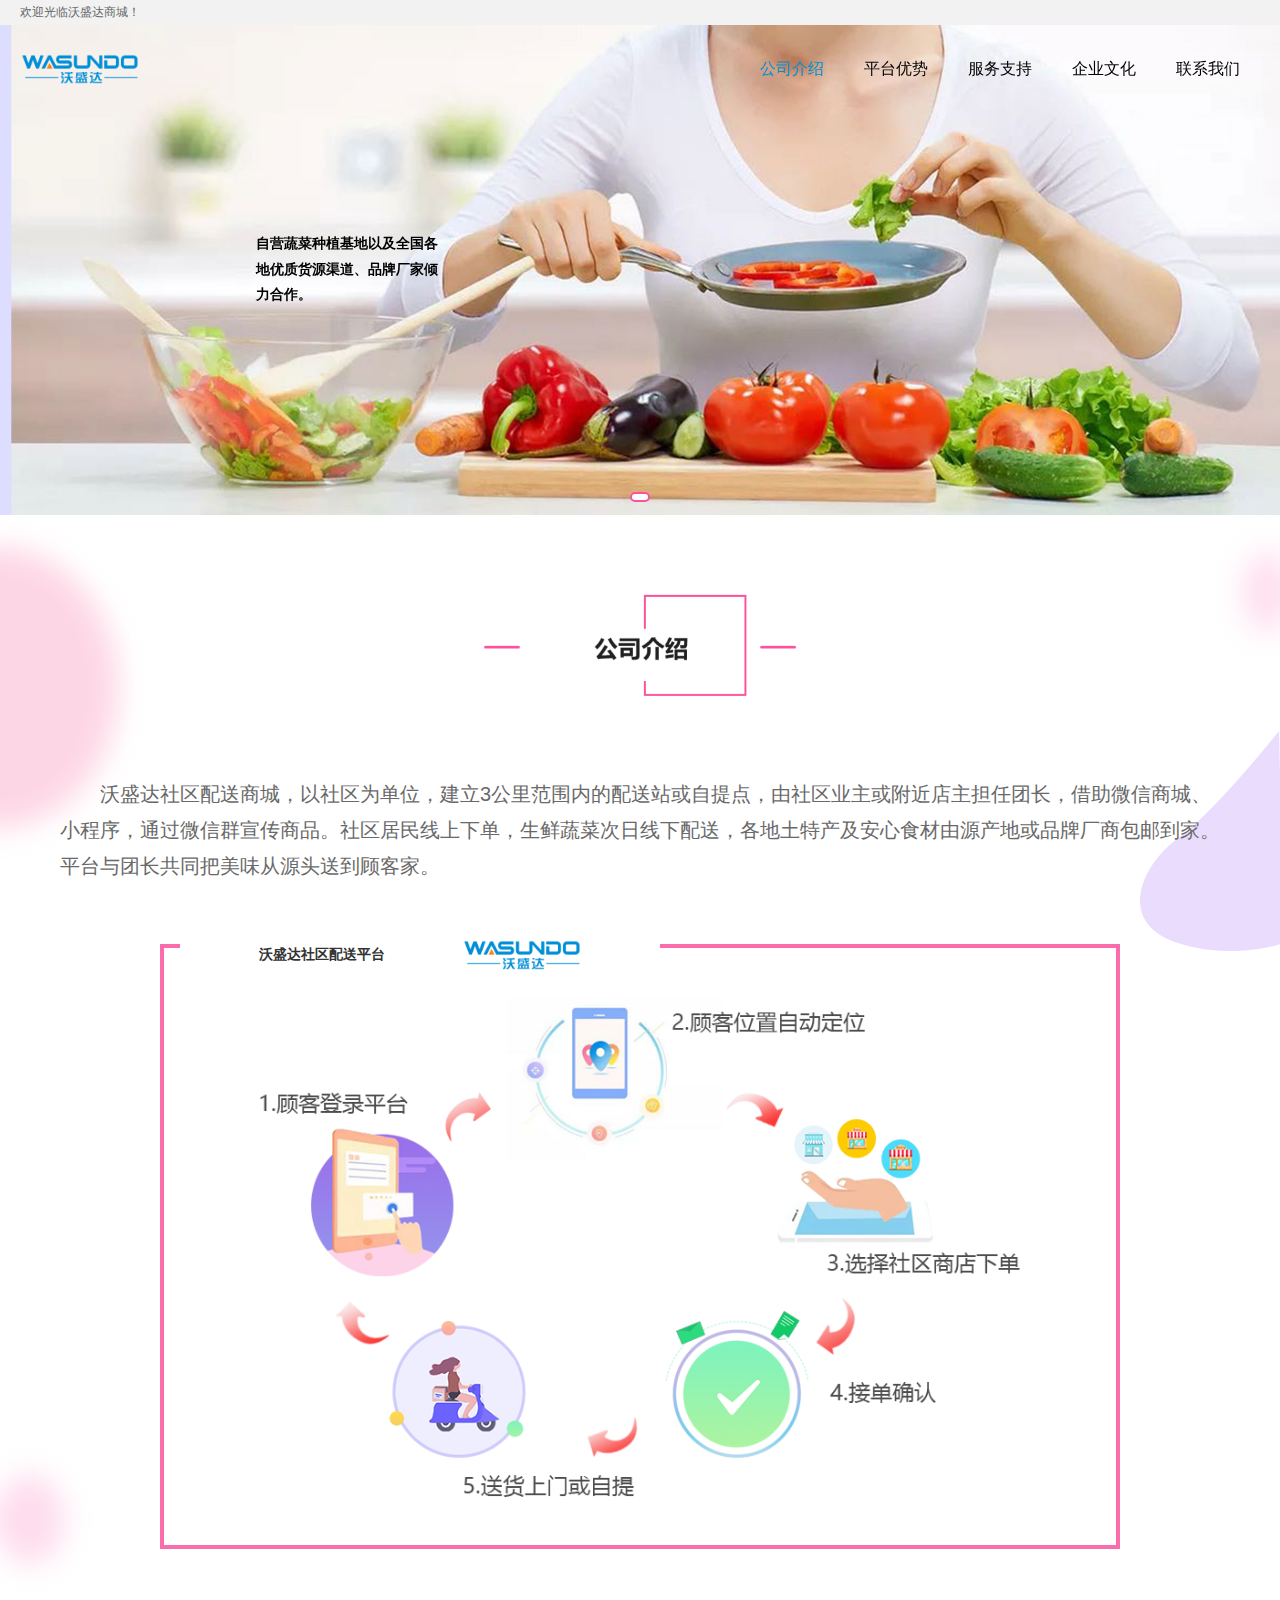
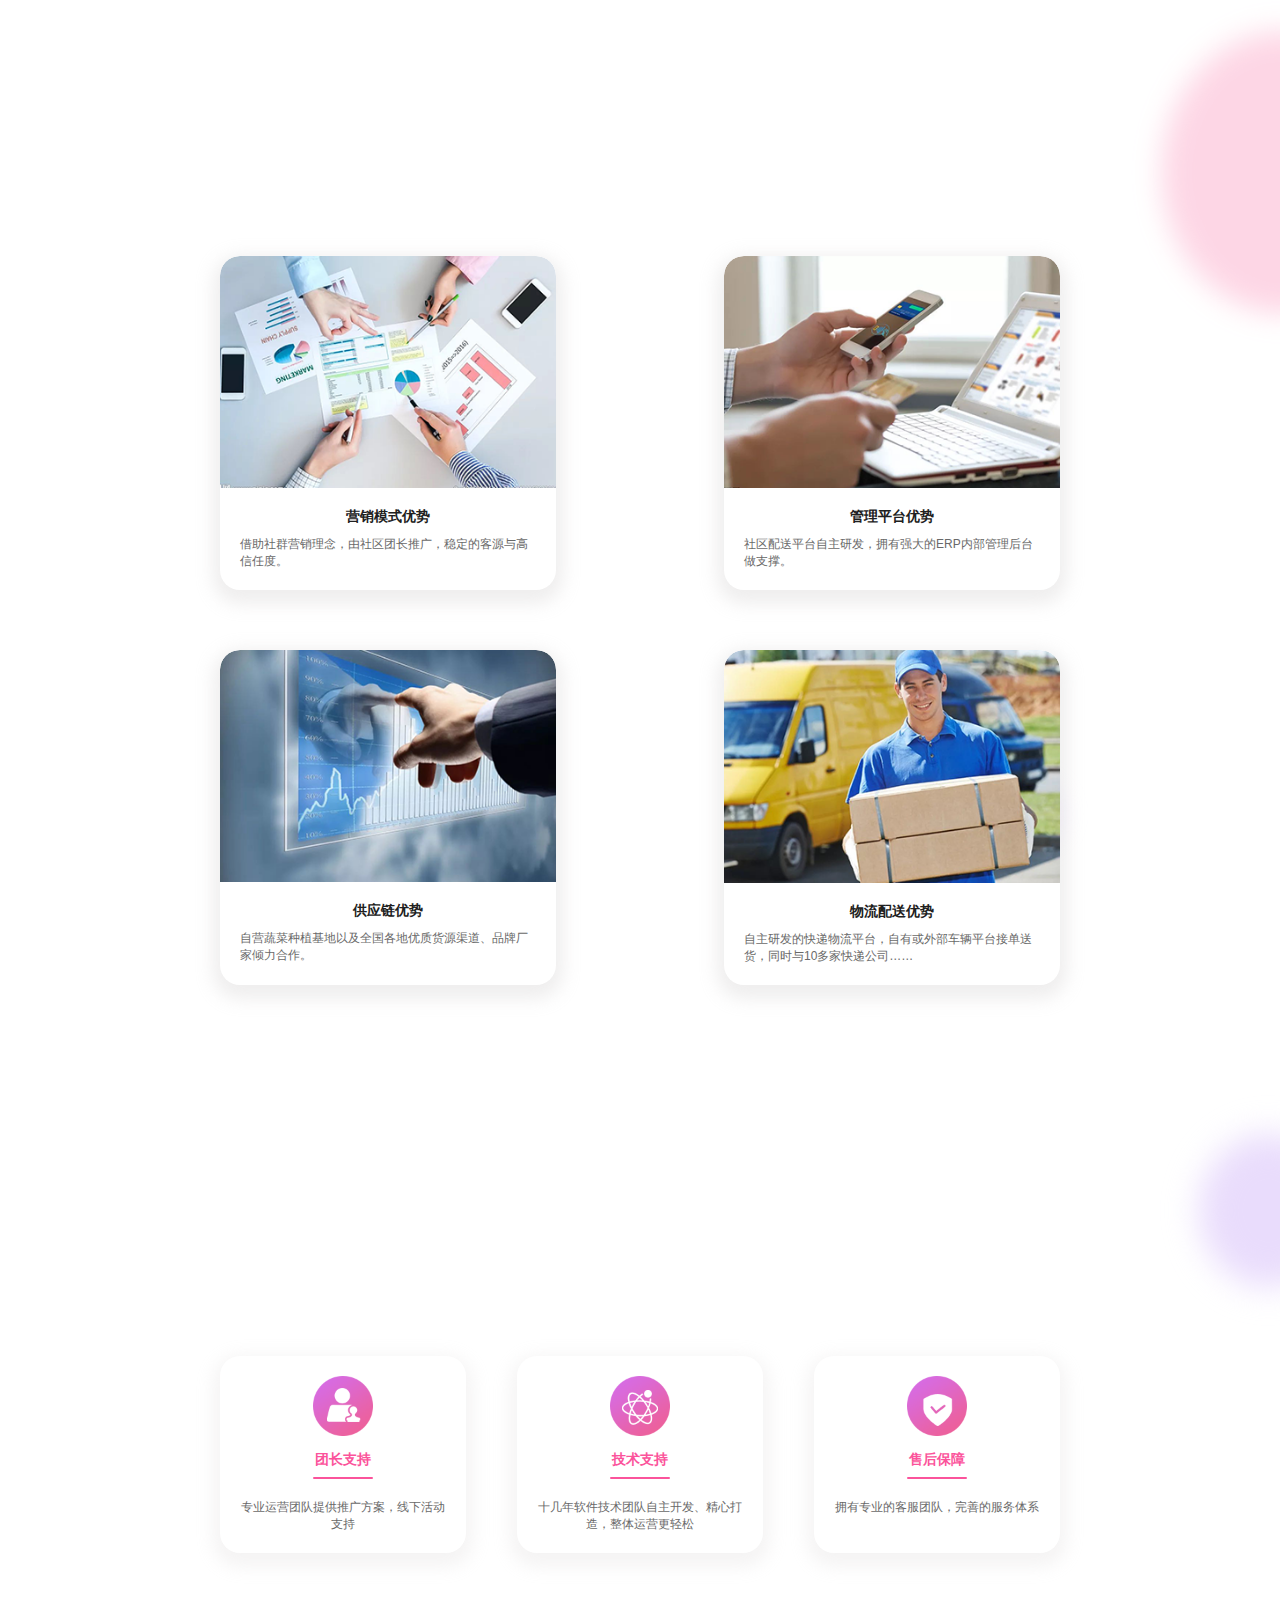
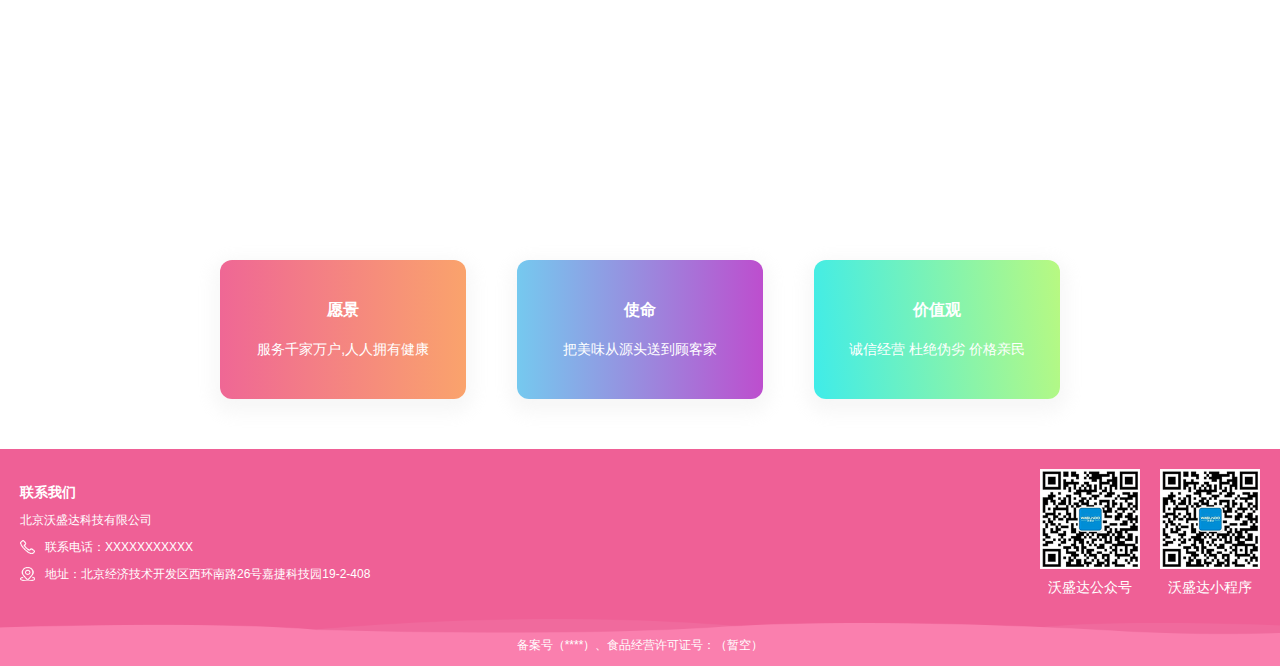
==== commit a06065eb: "update" ====
--- a/wsdPC/webHome/index.html
+++ b/wsdPC/webHome/index.html
@@ -39,188 +39,191 @@
 	
 	<!--内容区域 start-->
 	<!--公司介绍-->
-	<div class="main-bg main-bg1">
-		<div class="half-circle-right">
-			<img src="../img/index/ico_circle0.png" alt="" style="width:75px;" />
-		</div>
-		<div class="half-circle-left">
-			<img src="../img/index/ico_circle1.png" alt="" style="width:150px;" />
-		</div>
-		<div class="half-circle-right" style="top: 20%;">
-			<img src="../img/index/ico_circle2.png" alt="" style="width:140px;" />
-		</div>
-		<div class="half-circle-left" style="bottom: 0;">
-			<img src="../img/index/ico_circle3.png" alt="" style="width:100px;" />
-		</div>
-		<div class="container" id="section1">
-			<!--标题-->
-			<!--<div class="main-tlt" data-scroll-reveal="enter from the top over 1.5s">
-				<span>公司介绍</span>
-				<i class="ico-square"></i>
-			</div>-->
-			<div class="main-tlt" data-scroll-reveal="enter from the top over 1.5s">
-				<div class="tlt-img">
-					<img src="../img/index/ico_tlt1.png" />
-				</div>	
-			</div>
-			<!--内容-->
-			<div class="main-con">
-				<div class="txt">
-					    沃盛达社区配送商城，以社区为单位，建立3公里范围内的配送站或自提点，由社区业主或附近店主担任团长，借助微信商城、小程序，通过微信群宣传商品。社区居民线上下单，生鲜蔬菜次日线下配送，各地土特产及安心食材由源产地或品牌厂商包邮到家。平台与团长共同把美味从源头送到顾客家。
-				</div>
-				<div class="img">
-					<div class="outer-img">
-						<span>沃盛达社区配送平台</span>
-						<img src="../img/common/ico_logo.png" alt="" />
+	<div class="main-content">
+		<div class="main-bg main-bg1">
+			<div class="half-circle-right">
+				<img src="../img/index/ico_circle0.png" alt="" style="width:75px;" />
+			</div>
+			<div class="half-circle-left">
+				<img src="../img/index/ico_circle1.png" alt="" style="width:150px;" />
+			</div>
+			<div class="half-circle-right" style="top: 20%;">
+				<img src="../img/index/ico_circle2.png" alt="" style="width:140px;" />
+			</div>
+			<div class="half-circle-left" style="bottom: 0;">
+				<img src="../img/index/ico_circle3.png" alt="" style="width:100px;" />
+			</div>
+			<div class="container" id="section1">
+				<!--标题-->
+				<!--<div class="main-tlt" data-scroll-reveal="enter from the top over 1.5s">
+					<span>公司介绍</span>
+					<i class="ico-square"></i>
+				</div>-->
+				<div class="main-tlt" data-scroll-reveal="enter from the top over 1.5s">
+					<div class="tlt-img">
+						<img src="../img/index/ico_tlt1.png" />
+					</div>	
+				</div>
+				<!--内容-->
+				<div class="main-con">
+					<div class="txt">
+						    沃盛达社区配送商城，以社区为单位，建立3公里范围内的配送站或自提点，由社区业主或附近店主担任团长，借助微信商城、小程序，通过微信群宣传商品。社区居民线上下单，生鲜蔬菜次日线下配送，各地土特产及安心食材由源产地或品牌厂商包邮到家。平台与团长共同把美味从源头送到顾客家。
 					</div>
-					<div class="inner-img">
-						<img src="../img/index/intro.png" alt="" />
+					<div class="img">
+						<div class="outer-img">
+							<span>沃盛达社区配送平台</span>
+							<img src="../img/common/ico_logo.png" alt="" />
+						</div>
+						<div class="inner-img">
+							<img src="../img/index/intro.png" alt="" />
+						</div>
 					</div>
 				</div>
 			</div>
 		</div>
-	</div>
-	<!--平台优势-->
-	<div class="main-bg main-bg2">
-		<div class="half-circle-right">
-			<img src="../img/index/ico_circle4.png" alt="" style="width:150px;" />
-		</div>
-		<div class="half-circle-center" style="bottom: 20%;">
-			<img src="../img/index/ico_circle5.png" alt="" style="width:120px;" />
-		</div>
-		<div class="container" id="section2">
-			<!--标题-->
-			<!--<div class="main-tlt" data-scroll-reveal="enter from the top over 1.5s">
-				<span>平台优势</span>
-				<i class="ico-square"></i>
-			</div>-->
-			<div class="main-tlt" data-scroll-reveal="enter from the top over 1.5s">
-				<div class="tlt-img">
-					<img src="../img/index/ico_tlt2.png" />
-				</div>	
-			</div>
-			<!--内容-->
-			<div class="main-con">
-				<ul class="info-item">
-					<li>
-						<div class="li-img"><img src="../img/index/advan1.png" alt="" /></div>
-						<div class="li-txt">
-							<div class="tlt">营销模式优势</div>
-							<div class="txt">
-								借助社群营销理念，由社区团长推广，稳定的客源与高信任度。
-							</div>
-						</div>
-					</li>
-					<li>
-						<div class="li-img"><img src="../img/index/advan2.png" alt="" /></div>
-						<div class="li-txt">
-							<div class="tlt">管理平台优势</div>
-							<div class="txt">
-								社区配送平台自主研发，拥有强大的ERP内部管理后台做支撑。
-							</div>
-						</div>
-					</li>
-					<li>
-						<div class="li-img"><img src="../img/index/advan3.png" alt="" /></div>
-						<div class="li-txt">
-							<div class="tlt">供应链优势</div>
-							<div class="txt">
-								自营蔬菜种植基地以及全国各地优质货源渠道、品牌厂家倾力合作。
-							</div>
-						</div>
-					</li>
-					<li>
-						<div class="li-img"><img src="../img/index/advan4.png" alt="" /></div>
-						<div class="li-txt">
-							<div class="tlt">物流配送优势</div>
-							<div class="txt">
-								自主研发的快递物流平台，自有或外部车辆平台接单送货，同时与10多家快递公司……
-							</div>
-						</div>
-					</li>
-				</ul>
-			</div>
-		</div>
-	</div>
-	<!--服务支持-->
-	<div class="main-bg main-bg3">
-		<div class="half-circle-right">
-			<img src="../img/index/ico_circle6.png" alt="" style="width:120px;" />
-		</div>
-		<div class="container" id="section3">
-			<!--标题-->
-			<!--<div class="main-tlt" data-scroll-reveal="enter from the top over 1.5s">
-				<span>服务支持</span>
-				<i class="ico-square"></i>
-			</div>-->
-			<div class="main-tlt" data-scroll-reveal="enter from the top over 1.5s">
-				<div class="tlt-img">
-					<img src="../img/index/ico_tlt3.png" />
-				</div>	
-			</div>
-			<!--内容-->
-			<div class="main-con">
-				<ul class="info-item">
-					<li>
-						<div class="tlt">团长支持</div>
-						<div class="txt">
-							专业运营团队提供推广方案，线下活动支持
-						</div>
-					</li>
-					<li>
-						<div class="tlt">技术支持</div>
-						<div class="txt">
-							十几年软件技术团队自主开发、精心打造，整体运营更轻松
-						</div>
-					</li>
-					<li>
-						<div class="tlt">售后保障</div>
-						<div class="txt">
-							拥有专业的客服团队，完善的服务体系
-						</div>
-					</li>
-				</ul>
-			</div>
-		</div>
-	</div>
-	<!--企业文化-->
-	<div class="main-bg main-bg4">
-		<div class="container" id="section4">
-			<!--标题-->
-			<!--<div class="main-tlt" data-scroll-reveal="enter from the top over 1.5s">
-				<span>企业文化</span>
-				<i class="ico-square"></i>
-			</div>-->
-			<div class="main-tlt" data-scroll-reveal="enter from the top over 1.5s">
-				<div class="tlt-img">
-					<img src="../img/index/ico_tlt4.png" />
-				</div>	
-			</div>
-			<!--内容-->
-			<div class="main-con">
-				<ul class="info-item">
-					<li>
-						<div class="tlt">愿景</div>
-						<div class="txt">
-							服务千家万户,人人拥有健康
-						</div>
-					</li>
-					<li>
-						<div class="tlt">使命</div>
-						<div class="txt">
-							把美味从源头送到顾客家
-						</div>
-					</li>
-					<li>
-						<div class="tlt">价值观</div>
-						<div class="txt">
-							诚信经营  杜绝伪劣  价格亲民
-						</div>
-					</li>
-				</ul>
-			</div>
-		</div>
-	</div>
+		<!--平台优势-->
+		<div class="main-bg main-bg2">
+			<div class="half-circle-right">
+				<img src="../img/index/ico_circle4.png" alt="" style="width:150px;" />
+			</div>
+			<div class="half-circle-center" style="bottom: 20%;">
+				<img src="../img/index/ico_circle5.png" alt="" style="width:120px;" />
+			</div>
+			<div class="container" id="section2">
+				<!--标题-->
+				<!--<div class="main-tlt" data-scroll-reveal="enter from the top over 1.5s">
+					<span>平台优势</span>
+					<i class="ico-square"></i>
+				</div>-->
+				<div class="main-tlt" data-scroll-reveal="enter from the top over 1.5s">
+					<div class="tlt-img">
+						<img src="../img/index/ico_tlt2.png" />
+					</div>	
+				</div>
+				<!--内容-->
+				<div class="main-con">
+					<ul class="info-item">
+						<li>
+							<div class="li-img"><img src="../img/index/advan1.png" alt="" /></div>
+							<div class="li-txt">
+								<div class="tlt">营销模式优势</div>
+								<div class="txt">
+									借助社群营销理念，由社区团长推广，稳定的客源与高信任度。
+								</div>
+							</div>
+						</li>
+						<li>
+							<div class="li-img"><img src="../img/index/advan2.png" alt="" /></div>
+							<div class="li-txt">
+								<div class="tlt">管理平台优势</div>
+								<div class="txt">
+									社区配送平台自主研发，拥有强大的ERP内部管理后台做支撑。
+								</div>
+							</div>
+						</li>
+						<li>
+							<div class="li-img"><img src="../img/index/advan3.png" alt="" /></div>
+							<div class="li-txt">
+								<div class="tlt">供应链优势</div>
+								<div class="txt">
+									自营蔬菜种植基地以及全国各地优质货源渠道、品牌厂家倾力合作。
+								</div>
+							</div>
+						</li>
+						<li>
+							<div class="li-img"><img src="../img/index/advan4.png" alt="" /></div>
+							<div class="li-txt">
+								<div class="tlt">物流配送优势</div>
+								<div class="txt">
+									自主研发的快递物流平台，自有或外部车辆平台接单送货，同时与10多家快递公司……
+								</div>
+							</div>
+						</li>
+					</ul>
+				</div>
+			</div>
+		</div>
+		<!--服务支持-->
+		<div class="main-bg main-bg3">
+			<div class="half-circle-right">
+				<img src="../img/index/ico_circle6.png" alt="" style="width:120px;" />
+			</div>
+			<div class="container" id="section3">
+				<!--标题-->
+				<!--<div class="main-tlt" data-scroll-reveal="enter from the top over 1.5s">
+					<span>服务支持</span>
+					<i class="ico-square"></i>
+				</div>-->
+				<div class="main-tlt" data-scroll-reveal="enter from the top over 1.5s">
+					<div class="tlt-img">
+						<img src="../img/index/ico_tlt3.png" />
+					</div>	
+				</div>
+				<!--内容-->
+				<div class="main-con">
+					<ul class="info-item">
+						<li>
+							<div class="tlt">团长支持</div>
+							<div class="txt">
+								专业运营团队提供推广方案，线下活动支持
+							</div>
+						</li>
+						<li>
+							<div class="tlt">技术支持</div>
+							<div class="txt">
+								十几年软件技术团队自主开发、精心打造，整体运营更轻松
+							</div>
+						</li>
+						<li>
+							<div class="tlt">售后保障</div>
+							<div class="txt">
+								拥有专业的客服团队，完善的服务体系
+							</div>
+						</li>
+					</ul>
+				</div>
+			</div>
+		</div>
+		<!--企业文化-->
+		<div class="main-bg main-bg4">
+			<div class="container" id="section4">
+				<!--标题-->
+				<!--<div class="main-tlt" data-scroll-reveal="enter from the top over 1.5s">
+					<span>企业文化</span>
+					<i class="ico-square"></i>
+				</div>-->
+				<div class="main-tlt" data-scroll-reveal="enter from the top over 1.5s">
+					<div class="tlt-img">
+						<img src="../img/index/ico_tlt4.png" />
+					</div>	
+				</div>
+				<!--内容-->
+				<div class="main-con">
+					<ul class="info-item">
+						<li>
+							<div class="tlt">愿景</div>
+							<div class="txt">
+								服务千家万户,人人拥有健康
+							</div>
+						</li>
+						<li>
+							<div class="tlt">使命</div>
+							<div class="txt">
+								把美味从源头送到顾客家
+							</div>
+						</li>
+						<li>
+							<div class="tlt">价值观</div>
+							<div class="txt">
+								诚信经营  杜绝伪劣  价格亲民
+							</div>
+						</li>
+					</ul>
+				</div>
+			</div>
+		</div>
+		
+	</div>	
 	<!--内容区域 end -->
 	
     <!-- 页尾 start-->
@@ -234,11 +237,36 @@
 	
 	<!--自定义js-->
 	<script src="../js/common.js"></script> <!--公共js部分-->
-
+	
 	<script>
 		(function(){
 			window.scrollReveal = new scrollReveal({ reset: true, move: '50px'});
 		})();
+	</script>
+	<script>
+		$(window).on("scroll",function(){
+			// 导航栏s随屏幕滚动样式变化
+			var $nav = $('.menubox li'),
+		        length = $nav.length-1,//获取导航菜单 ul li 的个数
+		        item = new Array(),//新建一个数组
+		        sTop = $(window).scrollTop();//获取偏移的高度
+		        
+		    for (var i = 0; i < length; i++){
+		        if (i == 0) {
+		            item[i + 1] = $('.main-content .main-bg:first-child').offset().top;
+		            if (sTop >= item[i + 1]) {
+		                $nav.eq(i).addClass('on').siblings('li').removeClass('on');//选中的样式on
+		            }
+		        } else {
+		        	if($('.main-content .main-bg:nth-child(' + (i + 1) + ')').length){
+		        		item[i + 1] = $('.main-content .main-bg:nth-child(' + (i + 1) + ')').offset().top;
+		           }
+		            if (sTop >= item[i + 1] - 108) {
+		                $nav.eq(i).addClass('on').siblings('li').removeClass('on');
+		            }
+		        }
+		    }
+		})	
 	</script>
 	<script>  
 		//banner
--- a/wsdPC/css/common.css
+++ b/wsdPC/css/common.css
@@ -244,17 +244,14 @@
 	position: relative;
 }
 .common-header.fixed .common-nav {
-	background-color: rgba(255,255,255,.6);
+	background-color: rgba(255,255,255,.85);
 	box-shadow: 0 2px 4px rgba(0,0,0,0.1);
 }
 @media (max-width: 767px) {
 	.common-header .common-nav {
 		height: auto;
 		padding: 15px 10px;
-		background-color: rgba(255,255,255,.8);
-	}
-	.common-header.fixed .common-nav {
-		background-color: rgba(255,255,255,.8);
+		background-color: rgba(255,255,255,.85);
 	}
 }
 /*logo*/
@@ -394,7 +391,7 @@
     top: 56px;
     right: 0;
     z-index: 999;
-    background-color: rgba(255,255,255,.8);
+    background-color: rgba(255,255,255,.85);
     box-shadow: rgba(0,0,0,0.1) 0px 20px 60px -10px;
 	display: none;
 }
@@ -436,9 +433,6 @@
 	    height: 40px;
 	    line-height: 40px;
 	}
-	.hvr-underline-from-center:before {
-		display: none;
-	}
 }
 /*页尾*/
 .common-footer .footer-main {
@@ -501,6 +495,5 @@
 .common-footer .footer-bot span {
 	font-size: 12px;
 	color: #fff;
-	padding-top: 20px;
-	padding-bottom: 12px;
-}
+	padding: 20px 10px 12px;
+}
--- a/wsdPC/css/index.css
+++ b/wsdPC/css/index.css
@@ -4,6 +4,11 @@
 	height: auto;
     overflow: hidden;
 	position: relative;
+}
+@media (max-width: 767px) {
+    .swiper-banner{
+        margin-top: 80px;
+    }
 }
 .swiper-banner .swiper-layer {
 	position: absolute;
@@ -147,7 +152,7 @@
 .main-bg .main-tlt .tlt-img img {
 	max-width: 100%;
 }
-@media (max-width: 480px) {
+@media (max-width: 767px) {
 	.main-bg .main-tlt {
 		padding-top: 40px;
 		padding-bottom: 40px;
@@ -164,7 +169,7 @@
 	text-indent: 2em;
 	margin: 0 20px;
 }
-@media (max-width: 480px) {
+@media (max-width: 767px) {
     .main-bg1 .main-con .txt {
         font-size: 14px;
     }
@@ -178,12 +183,12 @@
 	
 }
 .main-bg1 .main-con .img .outer-img {
-	position: absolute;
+    position: absolute;
     width: 50%;
     overflow: hidden;
     left: 20px;
-    top: -15px;
-    padding: 0 40px;
+    top: -25px;
+    padding: 20px 40px;
     background-color: #fff;
     display: flex;
     justify-content: space-around;
@@ -198,6 +203,19 @@
 	width: 30%;
 	height: auto;
 	overflow: hidden;
+}
+@media (max-width: 767px) {
+    .main-bg1 .main-con .img .outer-img {
+    	width: 80%;
+    	top: -20px;
+        padding: 10px 5%;
+    }
+    .main-bg1 .main-con .img .outer-img span {
+    	font-size: 12px;
+    }
+    .main-bg1 .main-con .img .outer-img img {
+    	
+    }
 }
 .main-bg1 .main-con .img .inner-img {
 	max-width: 100%;
